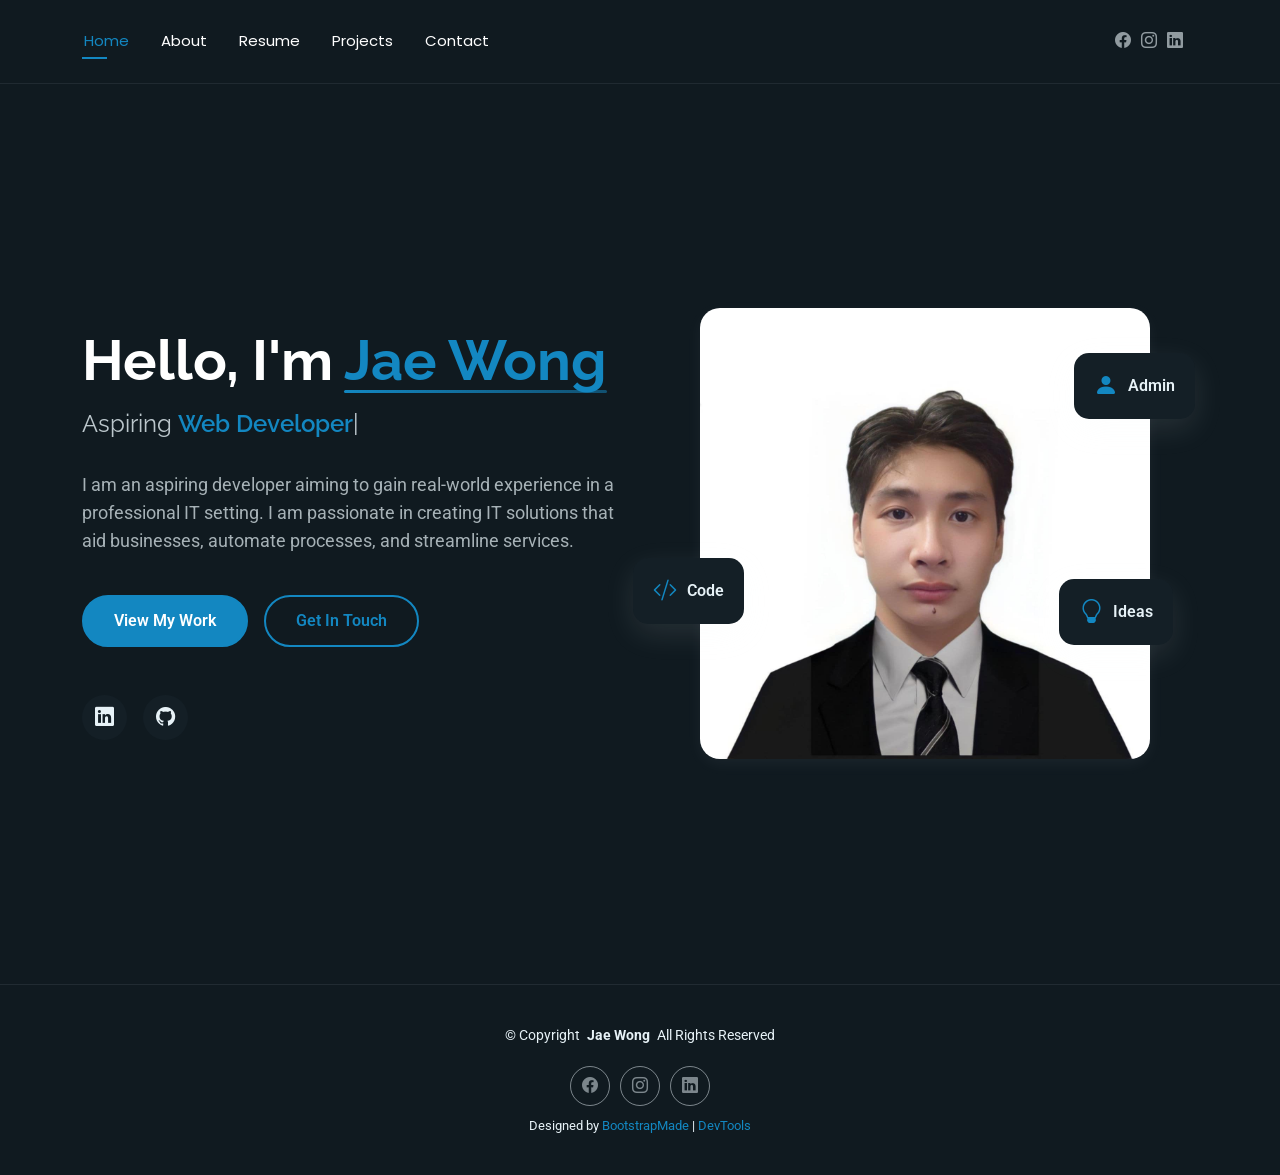
==== index.html @ bf954a61 "Add files via upload" ====
<!DOCTYPE html>
<html lang="en">

<head>
  <meta charset="utf-8">
  <meta content="width=device-width, initial-scale=1.0" name="viewport">
  <title>Personal Portfolio</title>
  <meta name="description" content="">
  <meta name="keywords" content="">

  <!-- Favicons -->
  <link href="assets/img/favicon.png" rel="icon">
  <link href="assets/img/apple-touch-icon.png" rel="apple-touch-icon">

  <!-- Fonts -->
  <link href="https://fonts.googleapis.com" rel="preconnect">
  <link href="https://fonts.gstatic.com" rel="preconnect" crossorigin>
  <link href="https://fonts.googleapis.com/css2?family=Roboto:ital,wght@0,100;0,300;0,400;0,500;0,700;0,900;1,100;1,300;1,400;1,500;1,700;1,900&family=Poppins:ital,wght@0,100;0,200;0,300;0,400;0,500;0,600;0,700;0,800;0,900;1,100;1,200;1,300;1,400;1,500;1,600;1,700;1,800;1,900&family=Raleway:ital,wght@0,100;0,200;0,300;0,400;0,500;0,600;0,700;0,800;0,900;1,100;1,200;1,300;1,400;1,500;1,600;1,700;1,800;1,900&display=swap" rel="stylesheet">

  <!-- Vendor CSS Files -->
  <link href="assets/vendor/bootstrap/css/bootstrap.min.css" rel="stylesheet">
  <link href="assets/vendor/bootstrap-icons/bootstrap-icons.css" rel="stylesheet">
  <link href="assets/vendor/aos/aos.css" rel="stylesheet">
  <link href="assets/vendor/swiper/swiper-bundle.min.css" rel="stylesheet">
  <link href="assets/vendor/glightbox/css/glightbox.min.css" rel="stylesheet">

  <!-- Main CSS File -->
  <link href="assets/css/main.css" rel="stylesheet">

  <!-- =======================================================
  * Template Name: FolioOne
  * Template URL: https://bootstrapmade.com/folioone-bootstrap-portfolio-website-template/
  * Updated: Aug 23 2025 with Bootstrap v5.3.7
  * Author: BootstrapMade.com
  * License: https://bootstrapmade.com/license/
  ======================================================== -->
</head>

<body class="index-page">

  <header id="header" class="header d-flex align-items-center light-background sticky-top">
    <div class="container position-relative d-flex align-items-center justify-content-between">

      <!-- <a href="index.html" class="logo d-flex align-items-center me-auto me-xl-0">
      <img src="assets/img/logo.webp" alt="">
      <h1 class="sitename">FolioOne</h1> 
    </a> -->

      <nav id="navmenu" class="navmenu">
        <ul>
          <li><a href="index.html" class="active">Home</a></li>
          <li><a href="about.html">About</a></li>
          <li><a href="resume.html">Resume</a></li>
          <!-- <li><a href="services.html">Services</a></li> -->
          <li><a href="projects.html">Projects</a></li>
          <li><a href="contact.html">Contact</a></li>
        </ul>
        <i class="mobile-nav-toggle d-xl-none bi bi-list"></i>
      </nav>

      <div class="header-social-links">
        <a href="https://www.facebook.com/jaebenhur.wong" class="facebook" target="_blank"><i class="bi bi-facebook"></i></a>
        <a href="https://www.instagram.com/jbnhrwng/" class="instagram" target="_blank"><i class="bi bi-instagram"></i></a>
        <a href="https://www.linkedin.com/in/wong-jae/" class="linkedin" target="_blank"><i class="bi bi-linkedin"></i></a>
      </div>

    </div>
  </header>

  <main class="main">

    <!-- Hero Section -->
    <section id="hero" class="hero section">

      <div class="container" data-aos="fade-up" data-aos-delay="100">

        <div class="row gy-4 align-items-center">
          <div class="col-lg-6 order-2 order-lg-1">
            <div class="hero-content">
              <h1 data-aos="fade-up" data-aos-delay="200">Hello, I'm <span class="highlight">Jae Wong</span></h1>
              <h2 data-aos="fade-up" data-aos-delay="300">Aspiring <span class="typed" data-typed-items="Web Developer, Database Administrator, Software Developer"></span></h2>
              <p data-aos="fade-up" data-aos-delay="400">I am an aspiring developer aiming to gain real-world experience in a professional IT setting. I am passionate in creating IT solutions that aid businesses, automate processes, and streamline services.</p>
              <div class="hero-actions" data-aos="fade-up" data-aos-delay="500">
                <a href="projects.html" class="btn btn-primary">View My Work</a>
                <a href="contact.html" class="btn btn-outline">Get In Touch</a>
              </div>
              <div class="social-links" data-aos="fade-up" data-aos-delay="600">
                <a href="https://www.linkedin.com/in/wong-jae/" target="_blank"><i class="bi bi-linkedin"></i></a>
                <a href="https://github.com/JWong09" target="_blank"><i class="bi bi-github"></i></a>
              </div>
            </div>
          </div>
          <div class="col-lg-6 order-1 order-lg-2">
            <div class="hero-image" data-aos="zoom-in" data-aos-delay="300">
              <div class="image-wrapper">
                <img src="assets/img/profile/FormalPicture.jpg" alt="Sarah Mitchell" class="img-fluid">
                <div class="floating-elements">
                  <div class="floating-card design" data-aos="fade-left" data-aos-delay="700">
                    <i class="bi bi-person-fill"></i>
                    <span>Admin</span>
                  </div>
                  <div class="floating-card code" data-aos="fade-right" data-aos-delay="800">
                    <i class="bi bi-code-slash"></i>
                    <span>Code</span>
                  </div>
                  <div class="floating-card creativity" data-aos="fade-up" data-aos-delay="900">
                    <i class="bi bi-lightbulb"></i>
                    <span>Ideas</span>
                  </div>
                </div>
              </div>
            </div>
          </div>
        </div>

      </div>

    </section><!-- /Hero Section -->

  </main>

  <footer id="footer" class="footer">

    <div class="container">
      <div class="copyright text-center ">
        <p>© <span>Copyright</span> <strong class="px-1 sitename">Jae Wong</strong> <span>All Rights Reserved<br></span></p>
      </div>
      <div class="social-links d-flex justify-content-center">
        <a href="https://www.facebook.com/jaebenhur.wong" target="_blank"><i class="bi bi-facebook"></i></a>
        <a href="https://www.instagram.com/jbnhrwng/" target="_blank"><i class="bi bi-instagram"></i></a>
        <a href="https://www.linkedin.com/in/wong-jae/" target="_blank"><i class="bi bi-linkedin"></i></a>
      </div>
      <div class="credits">
        <!-- All the links in the footer should remain intact. -->
        <!-- You can delete the links only if you've purchased the pro version. -->
        <!-- Licensing information: https://bootstrapmade.com/license/ -->
        <!-- Purchase the pro version with working PHP/AJAX contact form: [buy-url] -->
        Designed by <a href="https://bootstrapmade.com/">BootstrapMade</a> | <a href="https://bootstrapmade.com/tools/">DevTools</a>
      </div>
    </div>

  </footer>

  <!-- Scroll Top -->
  <a href="#" id="scroll-top" class="scroll-top d-flex align-items-center justify-content-center"><i class="bi bi-arrow-up-short"></i></a>

  <!-- Preloader -->
  <div id="preloader"></div>

  <!-- Vendor JS Files -->
  <script src="assets/vendor/bootstrap/js/bootstrap.bundle.min.js"></script>
  <script src="assets/vendor/php-email-form/validate.js"></script>
  <script src="assets/vendor/aos/aos.js"></script>
  <script src="assets/vendor/typed.js/typed.umd.js"></script>
  <script src="assets/vendor/waypoints/noframework.waypoints.js"></script>
  <script src="assets/vendor/purecounter/purecounter_vanilla.js"></script>
  <script src="assets/vendor/swiper/swiper-bundle.min.js"></script>
  <script src="assets/vendor/imagesloaded/imagesloaded.pkgd.min.js"></script>
  <script src="assets/vendor/isotope-layout/isotope.pkgd.min.js"></script>
  <script src="assets/vendor/glightbox/js/glightbox.min.js"></script>

  <!-- Main JS File -->
  <script src="assets/js/main.js"></script>

</body>

</html>
---- assets/css/main.css ----
/**
* Template Name: FolioOne
* Template URL: https://bootstrapmade.com/folioone-bootstrap-portfolio-website-template/
* Updated: Aug 23 2025 with Bootstrap v5.3.7
* Author: BootstrapMade.com
* License: https://bootstrapmade.com/license/
*/

/*--------------------------------------------------------------
# Font & Color Variables
# Help: https://bootstrapmade.com/color-system/
--------------------------------------------------------------*/
/* Fonts */
:root {
  --default-font: "Roboto",  system-ui, -apple-system, "Segoe UI", Roboto, "Helvetica Neue", Arial, "Noto Sans", "Liberation Sans", sans-serif, "Apple Color Emoji", "Segoe UI Emoji", "Segoe UI Symbol", "Noto Color Emoji";
  --heading-font: "Raleway",  sans-serif;
  --nav-font: "Poppins",  sans-serif;
}

/* Global Colors - The following color variables are used throughout the website. Updating them here will change the color scheme of the entire website */
:root { 
  --background-color: #101a20; /* Background color for the entire website, including individual sections */
  --default-color: #e7f2f7; /* Default color used for the majority of the text content across the entire website */
  --heading-color: #ffffff; /* Color for headings, subheadings and title throughout the website */
  --accent-color: #1387c1; /* Accent color that represents your brand on the website. It's used for buttons, links, and other elements that need to stand out */
  --surface-color: #141f26; /* The surface color is used as a background of boxed elements within sections, such as cards, icon boxes, or other elements that require a visual separation from the global background. */
  --contrast-color: #ffffff; /* Contrast color for text, ensuring readability against backgrounds of accent, heading, or default colors. */
}

/* Nav Menu Colors - The following color variables are used specifically for the navigation menu. They are separate from the global colors to allow for more customization options */
:root {
  --nav-color: #ffffff;  /* The default color of the main navmenu links */
  --nav-hover-color: #1387c1; /* Applied to main navmenu links when they are hovered over or active */
  --nav-mobile-background-color: #213642; /* Used as the background color for mobile navigation menu */
  --nav-dropdown-background-color: #051117; /* Used as the background color for dropdown items that appear when hovering over primary navigation items */
  --nav-dropdown-color: #e7f2f7; /* Used for navigation links of the dropdown items in the navigation menu. */
  --nav-dropdown-hover-color: #1387c1; /* Similar to --nav-hover-color, this color is applied to dropdown navigation links when they are hovered over. */
}

/* Color Presets - These classes override global colors when applied to any section or element, providing reuse of the sam color scheme. */

.light-background {
  --background-color: #142027;
  --surface-color: #325264;
}

.dark-background {
  --background-color: #0b1419;
  --default-color: #ffffff;
  --heading-color: #ffffff;
  --surface-color: #252525;
  --contrast-color: #ffffff;
}

/* Smooth scroll */
:root {
  scroll-behavior: smooth;
}

/*--------------------------------------------------------------
# General Styling & Shared Classes
--------------------------------------------------------------*/
body {
  color: var(--default-color);
  background-color: var(--background-color);
  font-family: var(--default-font);
}

a {
  color: var(--accent-color);
  text-decoration: none;
  transition: 0.3s;
}

a:hover {
  color: color-mix(in srgb, var(--accent-color), transparent 25%);
  text-decoration: none;
}

h1,
h2,
h3,
h4,
h5,
h6 {
  color: var(--heading-color);
  font-family: var(--heading-font);
}

/* PHP Email Form Messages
------------------------------*/
.php-email-form .error-message {
  display: none;
  background: #df1529;
  color: #ffffff;
  text-align: left;
  padding: 15px;
  margin-bottom: 24px;
  font-weight: 600;
}

.php-email-form .sent-message {
  display: none;
  color: #ffffff;
  background: #059652;
  text-align: center;
  padding: 15px;
  margin-bottom: 24px;
  font-weight: 600;
}

.php-email-form .loading {
  display: none;
  background: var(--surface-color);
  text-align: center;
  padding: 15px;
  margin-bottom: 24px;
}

.php-email-form .loading:before {
  content: "";
  display: inline-block;
  border-radius: 50%;
  width: 24px;
  height: 24px;
  margin: 0 10px -6px 0;
  border: 3px solid var(--accent-color);
  border-top-color: var(--surface-color);
  animation: php-email-form-loading 1s linear infinite;
}

@keyframes php-email-form-loading {
  0% {
    transform: rotate(0deg);
  }

  100% {
    transform: rotate(360deg);
  }
}

/*--------------------------------------------------------------
# Global Header
--------------------------------------------------------------*/
.header {
  --background-color: rgba(255, 255, 255, 0);
  color: var(--default-color);
  background-color: var(--background-color);
  padding: 15px 0;
  transition: all 0.5s;
  z-index: 997;
  border-bottom: 1px solid color-mix(in srgb, var(--default-color), transparent 92%);
}

.header .logo {
  line-height: 1;
}

.header .logo img {
  max-height: 36px;
  margin-right: 8px;
}

.header .logo h1 {
  font-size: 32px;
  margin: 0;
  font-weight: 400;
  color: var(--heading-color);
}

.header .header-social-links {
  padding-right: 15px;
}

.header .header-social-links a {
  color: color-mix(in srgb, var(--default-color), transparent 40%);
  padding-left: 6px;
  display: inline-block;
  transition: 0.3s;
  font-size: 16px;
}

.header .header-social-links a:hover {
  color: var(--default-color);
}

.header .header-social-links a i {
  line-height: 0px;
}

@media (max-width: 1200px) {
  .header .logo {
    order: 1;
  }

  .header .header-social-links {
    order: 2;
  }

  .header .navmenu {
    order: 3;
  }
}

/* Global Header on Scroll
------------------------------*/
.scrolled .header {
  --background-color: rgba(16, 26, 32, 0.9);
}

/*--------------------------------------------------------------
# Navigation Menu
--------------------------------------------------------------*/
/* Desktop Navigation */
@media (min-width: 1200px) {
  .navmenu {
    padding: 0;
  }

  .navmenu ul {
    margin: 0;
    padding: 0;
    display: flex;
    list-style: none;
    align-items: center;
  }

  .navmenu li {
    position: relative;
  }

  .navmenu>ul>li {
    white-space: nowrap;
    padding: 15px 28px 15px 0;
  }

  .navmenu>ul>li:last-child {
    padding-right: 0;
  }

  .navmenu a,
  .navmenu a:focus {
    color: var(--nav-color);
    font-size: 15px;
    padding: 0 2px;
    font-family: var(--nav-font);
    font-weight: 400;
    display: flex;
    align-items: center;
    justify-content: space-between;
    white-space: nowrap;
    transition: 0.3s;
    position: relative;
  }

  .navmenu a i,
  .navmenu a:focus i {
    font-size: 12px;
    line-height: 0;
    margin-left: 5px;
    transition: 0.3s;
  }

  .navmenu>ul>li>a:before {
    content: "";
    position: absolute;
    height: 2px;
    bottom: -6px;
    left: 0;
    background-color: var(--nav-hover-color);
    visibility: hidden;
    width: 0px;
    transition: all 0.3s ease-in-out 0s;
  }

  .navmenu a:hover:before,
  .navmenu li:hover>a:before,
  .navmenu .active:before {
    visibility: visible;
    width: 25px;
  }

  .navmenu li:hover>a,
  .navmenu .active,
  .navmenu .active:focus {
    color: var(--nav-hover-color);
  }

  .navmenu .dropdown ul {
    margin: 0;
    padding: 10px 0;
    background: var(--nav-dropdown-background-color);
    display: block;
    position: absolute;
    visibility: hidden;
    left: -5px;
    top: 130%;
    opacity: 0;
    transition: 0.3s;
    border-radius: 4px;
    z-index: 99;
    box-shadow: 0px 0px 30px rgba(0, 0, 0, 0.1);
  }

  .navmenu .dropdown ul li {
    min-width: 200px;
  }

  .navmenu .dropdown ul a {
    padding: 10px 20px;
    font-size: 15px;
    text-transform: none;
    color: var(--nav-dropdown-color);
  }

  .navmenu .dropdown ul a i {
    font-size: 12px;
  }

  .navmenu .dropdown ul a:hover,
  .navmenu .dropdown ul .active:hover,
  .navmenu .dropdown ul li:hover>a {
    color: var(--nav-dropdown-hover-color);
  }

  .navmenu .dropdown:hover>ul {
    opacity: 1;
    top: 100%;
    visibility: visible;
  }

  .navmenu .dropdown .dropdown ul {
    top: 0;
    left: -90%;
    visibility: hidden;
  }

  .navmenu .dropdown .dropdown:hover>ul {
    opacity: 1;
    top: 0;
    left: -100%;
    visibility: visible;
  }
}

/* Mobile Navigation */
@media (max-width: 1199px) {
  .mobile-nav-toggle {
    color: var(--nav-color);
    font-size: 28px;
    line-height: 0;
    margin-right: 10px;
    cursor: pointer;
    transition: color 0.3s;
  }

  .navmenu {
    padding: 0;
    z-index: 9997;
  }

  .navmenu ul {
    display: none;
    list-style: none;
    position: absolute;
    inset: 60px 20px 20px 20px;
    padding: 10px 0;
    margin: 0;
    border-radius: 6px;
    background-color: var(--nav-mobile-background-color);
    border: 1px solid color-mix(in srgb, var(--default-color), transparent 90%);
    box-shadow: none;
    overflow-y: auto;
    transition: 0.3s;
    z-index: 9998;
  }

  .navmenu a,
  .navmenu a:focus {
    color: var(--nav-dropdown-color);
    padding: 10px 20px;
    font-family: var(--nav-font);
    font-size: 17px;
    font-weight: 500;
    display: flex;
    align-items: center;
    justify-content: space-between;
    white-space: nowrap;
    transition: 0.3s;
  }

  .navmenu a i,
  .navmenu a:focus i {
    font-size: 12px;
    line-height: 0;
    margin-left: 5px;
    width: 30px;
    height: 30px;
    display: flex;
    align-items: center;
    justify-content: center;
    border-radius: 50%;
    transition: 0.3s;
    background-color: color-mix(in srgb, var(--accent-color), transparent 90%);
  }

  .navmenu a i:hover,
  .navmenu a:focus i:hover {
    background-color: var(--accent-color);
    color: var(--contrast-color);
  }

  .navmenu a:hover,
  .navmenu .active,
  .navmenu .active:focus {
    color: var(--nav-dropdown-hover-color);
  }

  .navmenu .active i,
  .navmenu .active:focus i {
    background-color: var(--accent-color);
    color: var(--contrast-color);
    transform: rotate(180deg);
  }

  .navmenu .dropdown ul {
    position: static;
    display: none;
    z-index: 99;
    padding: 10px 0;
    margin: 10px 20px;
    background-color: var(--nav-dropdown-background-color);
    transition: all 0.5s ease-in-out;
  }

  .navmenu .dropdown ul ul {
    background-color: rgba(33, 37, 41, 0.1);
  }

  .navmenu .dropdown>.dropdown-active {
    display: block;
    background-color: rgba(33, 37, 41, 0.03);
  }

  .mobile-nav-active {
    overflow: hidden;
  }

  .mobile-nav-active .mobile-nav-toggle {
    color: #fff;
    position: absolute;
    font-size: 32px;
    top: 15px;
    right: 15px;
    margin-right: 0;
    z-index: 9999;
  }

  .mobile-nav-active .navmenu {
    position: fixed;
    overflow: hidden;
    inset: 0;
    background: rgba(33, 37, 41, 0.8);
    transition: 0.3s;
  }

  .mobile-nav-active .navmenu>ul {
    display: block;
  }
}

/*--------------------------------------------------------------
# Global Footer
--------------------------------------------------------------*/
.footer {
  color: var(--default-color);
  background-color: var(--background-color);
  font-size: 14px;
  padding: 40px 0;
  position: relative;
  border-top: 1px solid color-mix(in srgb, var(--default-color), transparent 92%);
}

.footer .copyright p {
  margin-bottom: 0;
}

.footer .social-links {
  margin-top: 20px;
}

.footer .social-links a {
  display: flex;
  align-items: center;
  justify-content: center;
  width: 40px;
  height: 40px;
  border-radius: 50%;
  border: 1px solid color-mix(in srgb, var(--default-color), transparent 50%);
  font-size: 16px;
  color: color-mix(in srgb, var(--default-color), transparent 50%);
  margin: 0 5px;
  transition: 0.3s;
}

.footer .social-links a:hover {
  color: var(--accent-color);
  border-color: var(--accent-color);
}

.footer .credits {
  margin-top: 10px;
  font-size: 13px;
  text-align: center;
}

/*--------------------------------------------------------------
# Preloader
--------------------------------------------------------------*/
#preloader {
  position: fixed;
  inset: 0;
  z-index: 9999;
  overflow: hidden;
  background-color: var(--background-color);
  transition: all 0.6s ease-out;
  width: 100%;
  height: 100vh;
}

#preloader:before,
#preloader:after {
  content: "";
  position: absolute;
  border: 4px solid var(--accent-color);
  border-radius: 50%;
  animation: animate-preloader 2s cubic-bezier(0, 0.2, 0.8, 1) infinite;
}

#preloader:after {
  animation-delay: -0.5s;
}

@keyframes animate-preloader {
  0% {
    width: 10px;
    height: 10px;
    top: calc(50% - 5px);
    left: calc(50% - 5px);
    opacity: 1;
  }

  100% {
    width: 72px;
    height: 72px;
    top: calc(50% - 36px);
    left: calc(50% - 36px);
    opacity: 0;
  }
}

/*--------------------------------------------------------------
# Scroll Top Button
--------------------------------------------------------------*/
.scroll-top {
  position: fixed;
  visibility: hidden;
  opacity: 0;
  right: 15px;
  bottom: -15px;
  z-index: 99999;
  background-color: var(--accent-color);
  width: 44px;
  height: 44px;
  border-radius: 50px;
  transition: all 0.4s;
}

.scroll-top i {
  font-size: 24px;
  color: var(--contrast-color);
  line-height: 0;
}

.scroll-top:hover {
  background-color: color-mix(in srgb, var(--accent-color), transparent 20%);
  color: var(--contrast-color);
}

.scroll-top.active {
  visibility: visible;
  opacity: 1;
  bottom: 15px;
}

/*--------------------------------------------------------------
# Disable aos animation delay on mobile devices
--------------------------------------------------------------*/
@media screen and (max-width: 768px) {
  [data-aos-delay] {
    transition-delay: 0 !important;
  }
}

/*--------------------------------------------------------------
# Global Page Titles & Breadcrumbs
--------------------------------------------------------------*/
.page-title {
  color: var(--default-color);
  background-color: var(--background-color);
  position: relative;
}

.page-title .heading {
  padding: 80px 0;
  border-top: 1px solid color-mix(in srgb, var(--default-color), transparent 90%);
}

.page-title .heading h1 {
  font-size: 38px;
  font-weight: 700;
}

.page-title nav {
  background-color: color-mix(in srgb, var(--default-color), transparent 96%);
  padding: 20px 0;
}

.page-title nav ol {
  display: flex;
  flex-wrap: wrap;
  list-style: none;
  padding: 0;
  margin: 0;
  font-size: 16px;
  font-weight: 400;
}

.page-title nav ol li+li {
  padding-left: 10px;
}

.page-title nav ol li+li::before {
  content: "/";
  display: inline-block;
  padding-right: 10px;
  color: color-mix(in srgb, var(--default-color), transparent 70%);
}

/*--------------------------------------------------------------
# Global Sections
--------------------------------------------------------------*/
section,
.section {
  color: var(--default-color);
  background-color: var(--background-color);
  padding: 60px 0;
  scroll-margin-top: 100px;
  overflow: clip;
}

@media (max-width: 1199px) {

  section,
  .section {
    scroll-margin-top: 66px;
  }
}

/*--------------------------------------------------------------
# Global Section Titles
--------------------------------------------------------------*/
.section-title {
  text-align: center;
  padding-bottom: 60px;
  position: relative;
}

.section-title h2 {
  font-size: 3.5rem;
  font-weight: 400;
  line-height: 1.2;
  color: var(--heading-color);
  margin-bottom: 1.5rem;
  letter-spacing: -1px;
}

@media (max-width: 768px) {
  .section-title h2 {
    font-size: 2.5rem;
  }
}

.section-title p {
  font-size: 1.125rem;
  line-height: 1.8;
  color: color-mix(in srgb, var(--default-color), transparent 25%);
  max-width: 900px;
  margin: 0 auto;
  text-wrap: balance;
}

/*--------------------------------------------------------------
# Hero Section
--------------------------------------------------------------*/
.hero {
  padding: 80px 0;
  min-height: 100vh;
  display: flex;
  align-items: center;
}

.hero .hero-content h1 {
  font-size: 3.5rem;
  font-weight: 700;
  margin-bottom: 1rem;
  line-height: 1.2;
}

.hero .hero-content h1 .highlight {
  color: var(--accent-color);
  position: relative;
}

.hero .hero-content h1 .highlight::after {
  content: "";
  position: absolute;
  bottom: 0;
  left: 0;
  width: 100%;
  height: 3px;
  background: linear-gradient(90deg, var(--accent-color), color-mix(in srgb, var(--accent-color), transparent 50%));
  border-radius: 2px;
}

@media (max-width: 768px) {
  .hero .hero-content h1 {
    font-size: 2.5rem;
  }
}

.hero .hero-content h2 {
  font-size: 1.5rem;
  font-weight: 400;
  margin-bottom: 2rem;
  color: color-mix(in srgb, var(--default-color), transparent 20%);
}

.hero .hero-content h2 .typed {
  color: var(--accent-color);
  font-weight: 600;
}

@media (max-width: 768px) {
  .hero .hero-content h2 {
    font-size: 1.25rem;
  }
}

.hero .hero-content p {
  font-size: 1.1rem;
  line-height: 1.6;
  margin-bottom: 2.5rem;
  color: color-mix(in srgb, var(--default-color), transparent 30%);
}

.hero .hero-actions {
  display: flex;
  gap: 1rem;
  margin-bottom: 3rem;
}

.hero .hero-actions .btn {
  padding: 12px 30px;
  border-radius: 50px;
  font-weight: 600;
  text-decoration: none;
  transition: all 0.3s ease;
  border: 2px solid;
}

.hero .hero-actions .btn.btn-primary {
  background: var(--accent-color);
  color: var(--contrast-color);
  border-color: var(--accent-color);
}

.hero .hero-actions .btn.btn-primary:hover {
  background: color-mix(in srgb, var(--accent-color), black 15%);
  border-color: color-mix(in srgb, var(--accent-color), black 15%);
  transform: translateY(-2px);
}

.hero .hero-actions .btn.btn-outline {
  background: transparent;
  color: var(--accent-color);
  border-color: var(--accent-color);
}

.hero .hero-actions .btn.btn-outline:hover {
  transform: translateY(-2px);
}

@media (max-width: 576px) {
  .hero .hero-actions {
    flex-direction: column;
  }

  .hero .hero-actions .btn {
    text-align: center;
  }
}

.hero .social-links {
  display: flex;
  gap: 1rem;
}

.hero .social-links a {
  width: 45px;
  height: 45px;
  background: var(--surface-color);
  border-radius: 50%;
  display: flex;
  align-items: center;
  justify-content: center;
  color: var(--default-color);
  font-size: 1.2rem;
  transition: all 0.3s ease;
}

.hero .social-links a:hover {
  background: var(--accent-color);
  color: var(--contrast-color);
  transform: translateY(-3px);
  box-shadow: 0 8px 25px color-mix(in srgb, var(--accent-color), transparent 70%);
}

.hero .hero-image {
  position: relative;
}

.hero .hero-image .image-wrapper {
  position: relative;
  max-width: 450px;
  margin: 0 auto;
}

.hero .hero-image .image-wrapper img {
  border-radius: 20px;
  box-shadow: 0 5px 15px color-mix(in srgb, var(--default-color), transparent 95%);
  transition: transform 0.3s ease;
}

.hero .hero-image .image-wrapper img:hover {
  transform: scale(1.02);
}

.hero .hero-image .floating-elements {
  position: absolute;
  top: 0;
  left: 0;
  right: 0;
  bottom: 0;
  pointer-events: none;
}

.hero .hero-image .floating-elements .floating-card {
  position: absolute;
  background: var(--surface-color);
  padding: 15px 20px;
  border-radius: 15px;
  box-shadow: 0 10px 30px color-mix(in srgb, var(--default-color), transparent 90%);
  display: flex;
  align-items: center;
  gap: 10px;
  font-weight: 600;
  animation: float 3s ease-in-out infinite;
}

.hero .hero-image .floating-elements .floating-card i {
  font-size: 1.5rem;
  color: var(--accent-color);
}

.hero .hero-image .floating-elements .floating-card.design {
  top: 10%;
  right: -10%;
  animation-delay: 0s;
}

.hero .hero-image .floating-elements .floating-card.code {
  bottom: 30%;
  left: -15%;
  animation-delay: 1s;
}

.hero .hero-image .floating-elements .floating-card.creativity {
  top: 60%;
  right: -5%;
  animation-delay: 2s;
}

@media (max-width: 992px) {
  .hero .hero-image .floating-elements .floating-card {
    display: none;
  }
}

@keyframes float {

  0%,
  100% {
    transform: translateY(0px);
  }

  50% {
    transform: translateY(-10px);
  }
}

@media (max-width: 992px) {
  .hero .hero-content {
    text-align: center;
    margin-bottom: 3rem;
  }
}

/*--------------------------------------------------------------
# About Section
--------------------------------------------------------------*/
.about .intro-content .eyebrow {
  display: inline-block;
  letter-spacing: 0.12em;
  text-transform: uppercase;
  font-size: 12px;
  color: color-mix(in srgb, var(--default-color), transparent 40%);
  margin-bottom: 16px;
}

.about .intro-content .headline {
  font-family: var(--heading-font);
  font-weight: 300;
  line-height: 1.2;
  font-size: clamp(28px, 4vw, 44px);
  margin: 0 0 24px 0;
}

.about .intro-content .lead {
  font-size: 18px;
  line-height: 1.8;
  color: color-mix(in srgb, var(--default-color), transparent 10%);
  margin-bottom: 24px;
}

.about .intro-content p {
  line-height: 1.8;
  margin-bottom: 24px;
  color: color-mix(in srgb, var(--default-color), transparent 5%);
}

.about .intro-content .cta-group {
  display: flex;
  gap: 24px;
  align-items: center;
  margin-top: 24px;
}

.about .intro-content .cta-group .btn-ghost {
  display: inline-flex;
  align-items: center;
  gap: 8px;
  padding: 12px 18px;
  border-radius: 6px;
  color: var(--accent-color);
  background: color-mix(in srgb, var(--accent-color), transparent 92%);
  border: 1px solid color-mix(in srgb, var(--accent-color), transparent 70%);
  transition: 0.3s ease-in-out;
}

.about .intro-content .cta-group .btn-ghost:hover,
.about .intro-content .cta-group .btn-ghost:focus {
  color: var(--contrast-color);
  background: var(--accent-color);
  border-color: var(--accent-color);
  outline: none;
  box-shadow: 0 0 0 3px color-mix(in srgb, var(--accent-color), transparent 70%);
}

.about .intro-content .cta-group .link-underline {
  display: inline-flex;
  align-items: center;
  gap: 8px;
  position: relative;
  color: var(--accent-color);
  padding-bottom: 4px;
  transition: 0.3s ease-in-out;
}

.about .intro-content .cta-group .link-underline::after {
  content: "";
  position: absolute;
  left: 0;
  right: 0;
  bottom: 0;
  height: 1px;
  background: color-mix(in srgb, var(--accent-color), transparent 40%);
  transform: scaleX(0.4);
  transform-origin: left;
  transition: 0.3s ease-in-out;
}

.about .intro-content .cta-group .link-underline:hover,
.about .intro-content .cta-group .link-underline:focus {
  color: color-mix(in srgb, var(--accent-color), transparent 10%);
  outline: none;
}

.about .intro-content .cta-group .link-underline:hover::after,
.about .intro-content .cta-group .link-underline:focus::after {
  transform: scaleX(1);
}

.about .profile-figure {
  margin: 0;
}

.about .profile-figure .profile-photo {
  width: 88%;
  max-width: 440px;
  border-radius: 18px;
  box-shadow: 0 10px 30px color-mix(in srgb, var(--default-color), transparent 92%);
  transform: translateY(0);
  transition: transform 0.3s ease-in-out;
}

.about .profile-figure .profile-caption {
  margin-top: 24px;
  display: flex;
  align-items: center;
  justify-content: center;
}

.about .profile-figure .profile-caption .meta {
  font-size: 14px;
  color: color-mix(in srgb, var(--default-color), transparent 20%);
}

.about .profile-figure .profile-caption .meta .funfact {
  font-size: 13px;
  margin-top: 4px;
  color: color-mix(in srgb, var(--default-color), transparent 35%);
}

.about .profile-figure:hover .profile-photo {
  transform: translateY(-4px);
}

.about .skill-item {
  padding: 24px;
  border-radius: 6px;
  transition: 0.3s ease-in-out;
  background: color-mix(in srgb, var(--surface-color), var(--accent-color) 2%);
  border: 1px solid color-mix(in srgb, var(--default-color), transparent 88%);
  height: 100%;
}

.about .skill-item i {
  font-size: 24px;
  color: var(--accent-color);
  margin-bottom: 16px;
  display: inline-block;
}

.about .skill-item h3 {
  font-size: 16px;
  margin-bottom: 6px;
  font-weight: 500;
}

.about .skill-item p {
  margin: 0;
  font-size: 14px;
  color: color-mix(in srgb, var(--default-color), transparent 25%);
}

.about .skill-item:hover {
  transform: translateY(-3px);
  border-color: color-mix(in srgb, var(--accent-color), transparent 60%);
  box-shadow: 0 10px 30px color-mix(in srgb, var(--default-color), transparent 92%);
}

.about .timeline-item {
  position: relative;
  padding-left: 26px;
}

.about .timeline-item time {
  display: inline-block;
  font-size: 12px;
  letter-spacing: 0.08em;
  text-transform: uppercase;
  color: color-mix(in srgb, var(--default-color), transparent 45%);
  margin-bottom: 6px;
}

.about .timeline-item h4 {
  font-size: 18px;
  font-weight: 400;
  margin: 0 0 6px;
}

.about .timeline-item p {
  font-size: 14px;
  color: color-mix(in srgb, var(--default-color), transparent 25%);
  margin: 0;
}

.about .timeline-item .dot {
  position: absolute;
  left: 0;
  top: 4px;
  width: 10px;
  height: 10px;
  border-radius: 50%;
  background: var(--accent-color);
  box-shadow: 0 0 0 6px color-mix(in srgb, var(--accent-color), transparent 80%);
}

.about .personal-quote {
  padding: 24px 0;
}

.about .personal-quote p {
  font-family: var(--heading-font);
  font-weight: 300;
  font-size: clamp(20px, 3vw, 28px);
  line-height: 1.5;
  color: color-mix(in srgb, var(--default-color), transparent 5%);
  margin: 0 auto;
  max-width: 800px;
}

.about .fact-pill {
  display: flex;
  align-items: center;
  justify-content: center;
  gap: 10px;
  padding: 10px 14px;
  border-radius: 999px;
  border: 1px solid color-mix(in srgb, var(--default-color), transparent 85%);
  background: var(--surface-color);
  color: color-mix(in srgb, var(--default-color), transparent 10%);
  transition: 0.3s ease-in-out;
}

.about .fact-pill i {
  color: var(--accent-color);
}

.about .fact-pill span {
  font-size: 14px;
}

.about .fact-pill:hover {
  transform: translateY(-2px);
  border-color: color-mix(in srgb, var(--accent-color), transparent 60%);
  box-shadow: 0 10px 30px color-mix(in srgb, var(--default-color), transparent 92%);
}

.about .fact-pill:focus-within {
  box-shadow: 0 0 0 3px color-mix(in srgb, var(--accent-color), transparent 70%);
}

@media (max-width: 992px) {
  .about .profile-figure {
    text-align: center !important;
  }

  .about .profile-figure .profile-photo {
    width: 72%;
  }

  .about .intro-content .cta-group {
    flex-wrap: wrap;
  }
}

@media (max-width: 576px) {
  .about .profile-figure .profile-photo {
    width: 100%;
  }
}

/*--------------------------------------------------------------
# Skills Section
--------------------------------------------------------------*/
.skills .skill-box {
  background-color: var(--surface-color);
  padding: 2rem;
  border-radius: 8px;
  box-shadow: 0 0 20px rgba(0, 0, 0, 0.05);
}

.skills .skill-box h3 {
  font-size: 1.2rem;
  margin-bottom: 1rem;
  font-weight: 600;
}

.skills .skill-box p {
  font-size: 0.9rem;
  margin-bottom: 0.8rem;
  opacity: 0.6;
}

.skills .skill-box .progress {
  background-color: color-mix(in srgb, var(--accent-color), transparent 85%);
  border-radius: 50px;
  height: 8px;
  margin-top: 5px;
  overflow: hidden;
}

.skills .skill-box .progress .progress-bar {
  background-color: var(--accent-color);
  height: 100%;
  position: relative;
  border-radius: 50px;
  transition: 0.9s;
  width: 1px;
}

/*--------------------------------------------------------------
# Stats Section
--------------------------------------------------------------*/
.stats .avatars {
  position: relative;
}

.stats .avatars img {
  width: 60px;
  height: 60px;
  border: 3px solid var(--accent-color);
  margin-right: -15px;
  transition: transform 0.3s ease;
}

.stats .avatars img:hover {
  transform: translateY(-5px);
  z-index: 2;
}

.stats .counters h2 {
  color: var(--heading-color);
  font-size: 48px;
  font-weight: 700;
  margin-bottom: 10px;
}

.stats .counters h2 span {
  display: inline-block;
}

.stats .counters p {
  color: var(--default-color);
  font-size: 18px;
  margin: 0;
  opacity: 0.9;
}

@media (max-width: 991px) {
  .stats .row {
    text-align: center;
  }

  .stats .avatars {
    justify-content: center;
    margin-bottom: 40px;
  }

  .stats .counters h2 {
    font-size: 36px;
  }

  .stats .counters p {
    font-size: 16px;
  }

  .stats .counters .col-md-4 {
    margin-bottom: 30px;
  }

  .stats .counters .col-md-4:last-child {
    margin-bottom: 0;
  }
}

@media (max-width: 576px) {
  .stats {
    padding: 60px 0;
  }

  .stats .avatars {
    flex-wrap: wrap;
    justify-content: center;
  }

  .stats .avatars img {
    margin: 0 -8px;
  }
}

/*--------------------------------------------------------------
# Testimonials Section
--------------------------------------------------------------*/
.testimonials .testimonials-carousel,
.testimonials .testimonials-slider {
  overflow: hidden;
}

.testimonials .testimonial-item .testimonial-content {
  border-left: 3px solid var(--accent-color);
  padding-left: 30px;
}

.testimonials .testimonial-item .testimonial-img {
  border-radius: 50%;
  border: 4px solid var(--background-color);
  margin: 0 auto;
}

.testimonials .testimonial-item h3 {
  font-size: 20px;
  font-weight: bold;
  margin: 10px 0 5px 0;
}

.testimonials .testimonial-item h4 {
  font-size: 14px;
  color: color-mix(in srgb, var(--default-color), transparent 40%);
  margin: 0 0 10px 0;
}

.testimonials .testimonial-item .stars i {
  color: #ffc107;
  margin: 0 1px;
}

.testimonials .testimonial-item .quote-icon-left,
.testimonials .testimonial-item .quote-icon-right {
  color: color-mix(in srgb, var(--accent-color), transparent 50%);
  font-size: 26px;
  line-height: 0;
}

.testimonials .testimonial-item .quote-icon-left {
  display: inline-block;
  left: -5px;
  position: relative;
}

.testimonials .testimonial-item .quote-icon-right {
  display: inline-block;
  right: -5px;
  position: relative;
  top: 10px;
  transform: scale(-1, -1);
}

.testimonials .testimonial-item p {
  font-style: italic;
}

.testimonials .swiper-wrapper {
  height: auto;
}

.testimonials .swiper-pagination {
  margin-top: 30px;
  position: relative;
}

.testimonials .swiper-pagination .swiper-pagination-bullet {
  width: 12px;
  height: 12px;
  background-color: color-mix(in srgb, var(--default-color), transparent 85%);
  opacity: 1;
}

.testimonials .swiper-pagination .swiper-pagination-bullet-active {
  background-color: var(--accent-color);
}

/*--------------------------------------------------------------
# Resume Section
--------------------------------------------------------------*/

.container{
  margin-left:auto;
}

.resume .resume-item {
  margin-bottom: 3rem;
}

.resume .resume-item .resume-title {
  font-size: 1.75rem;
  font-weight: 700;
  margin-bottom: 1.5rem;
  padding-bottom: 1.5rem;
  position: relative;
  color: var(--heading-color);
}

.resume .resume-item .resume-title::after {
  content: "";
  position: absolute;
  display: block;
  width: 50px;
  height: 3px;
  background: var(--accent-color);
  bottom: 0;
  left: 0;
}

.resume .resume-item .resume-content {
  padding-left: 1.25rem;
  border-left: 2px solid color-mix(in srgb, var(--accent-color), transparent 85%);
}

.resume .resume-item article {
  position: relative;
  margin-bottom: 2.5rem;
}

.resume .resume-item article::before {
  content: "";
  position: absolute;
  width: 16px;
  height: 16px;
  border-radius: 50%;
  left: -1.8rem;
  top: 0.25rem;
  background: var(--background-color);
  border: 2px solid var(--accent-color);
}

.resume .resume-item article h4 {
  font-size: 1.25rem;
  font-weight: 600;
  margin-bottom: 0.5rem;
  color: var(--heading-color);
}

.resume .resume-item article h5 {
  font-size: 1rem;
  background: color-mix(in srgb, var(--accent-color), transparent 92%);
  padding: 0.375rem 0.75rem;
  display: inline-block;
  font-weight: 600;
  margin: 0.5rem 0;
  color: var(--accent-color);
  border-radius: 4px;
}

.resume .resume-item article .institution,
.resume .resume-item article .company {
  font-size: 1rem;
  margin-bottom: 1rem;
  color: color-mix(in srgb, var(--default-color), transparent 25%);
}

.resume .resume-item article p {
  margin-bottom: 1rem;
}

.resume .resume-item article ul {
  padding-left: 1.25rem;
  margin-bottom: 0;
}

.resume .resume-item article ul li {
  padding-bottom: 0.75rem;
  position: relative;
}

.resume .resume-item article ul li:last-child {
  padding-bottom: 0;
}

.resume .skill-item {
  margin-bottom: 2rem;
}

.resume .skill-item h4 {
  font-size: 1rem;
  font-weight: 600;
  margin-bottom: 0.75rem;
  color: var(--heading-color);
}

.resume .skill-item .progress {
  height: 0.75rem;
  background-color: color-mix(in srgb, var(--accent-color), transparent 92%);
  border-radius: 1rem;
  overflow: visible;
}

.resume .skill-item .progress .progress-bar {
  background-color: var(--accent-color);
  position: relative;
  border-radius: 1rem;
  width: 0;
  transition: width 1s ease;
}

.resume .skill-item .progress .progress-bar::after {
  content: attr(aria-valuenow) "%";
  position: absolute;
  right: 0;
  top: -1.75rem;
  font-size: 0.875rem;
  font-weight: 600;
  color: var(--accent-color);
}

@media (max-width: 991.98px) {
  .resume .resume-item {
    margin-bottom: 2rem;
  }
}

@media (max-width: 767.98px) {
  .resume .resume-content {
    padding-left: 1rem !important;
  }

  .resume article::before {
    left: -2rem !important;
  }
}

/*--------------------------------------------------------------
# Services Section
--------------------------------------------------------------*/
.services .service-item {
  display: flex;
  background-color: var(--surface-color);
  border-radius: 12px;
  padding: 2rem;
  height: 100%;
  position: relative;
  overflow: hidden;
  box-shadow: 0 5px 20px rgba(0, 0, 0, 0.03);
  transition: all 0.4s ease;
}

.services .service-item::before {
  content: "";
  position: absolute;
  left: 0;
  top: 0;
  height: 100%;
  width: 4px;
  background-color: var(--accent-color);
  transform: scaleY(0);
  transform-origin: bottom;
  transition: transform 0.4s cubic-bezier(0.65, 0, 0.35, 1);
}

.services .service-item:hover {
  box-shadow: 0 10px 30px rgba(0, 0, 0, 0.08);
  transform: translateY(-5px);
}

.services .service-item:hover::before {
  transform: scaleY(1);
}

.services .service-item:hover .service-icon {
  background-color: var(--accent-color);
  color: var(--contrast-color);
  transform: rotateY(180deg);
}

.services .service-item:hover .service-icon i {
  transform: rotateY(180deg);
}

.services .service-item:hover .service-link i {
  transform: translateX(5px);
}

.services .service-icon {
  flex-shrink: 0;
  width: 70px;
  height: 70px;
  border-radius: 12px;
  background-color: color-mix(in srgb, var(--accent-color), transparent 90%);
  color: var(--accent-color);
  display: flex;
  align-items: center;
  justify-content: center;
  margin-right: 1.5rem;
  transition: all 0.5s ease;
}

.services .service-icon i {
  font-size: 2rem;
  transition: transform 0.5s ease;
}

.services .service-content {
  flex-grow: 1;
}

.services .service-content h3 {
  font-size: 1.4rem;
  margin-bottom: 1rem;
  font-weight: 700;
  color: var(--heading-color);
}

.services .service-content p {
  margin-bottom: 1.25rem;
  color: color-mix(in srgb, var(--default-color), transparent 20%);
}

.services .service-link {
  display: inline-flex;
  align-items: center;
  color: var(--accent-color);
  font-weight: 600;
  text-decoration: none;
  transition: color 0.3s ease;
}

.services .service-link span {
  margin-right: 0.5rem;
}

.services .service-link i {
  transition: transform 0.3s ease;
}

.services .service-link:hover {
  color: color-mix(in srgb, var(--accent-color), transparent 25%);
}

@media (max-width: 767.98px) {
  .services .service-item {
    padding: 1.5rem;
    margin-bottom: 1rem;
  }

  .services .service-icon {
    width: 60px;
    height: 60px;
    margin-right: 1rem;
  }

  .services .service-icon i {
    font-size: 1.5rem;
  }

  .services .service-content h3 {
    font-size: 1.2rem;
    margin-bottom: 0.75rem;
  }

  .services .service-content p {
    margin-bottom: 1rem;
    font-size: 0.95rem;
  }
}

@media (max-width: 575.98px) {
  .services .service-item {
    flex-direction: column;
    text-align: center;
  }

  .services .service-item::before {
    width: 100%;
    height: 4px;
    transform: scaleX(0);
    transform-origin: left;
  }

  .services .service-item:hover::before {
    transform: scaleX(1);
  }

  .services .service-icon {
    margin-right: 0;
    margin-bottom: 1.25rem;
  }

  .services .service-link {
    justify-content: center;
  }
}

/*--------------------------------------------------------------
# Service Details Section
--------------------------------------------------------------*/
.service-details .service-hero {
  margin-bottom: 4rem;
}

.service-details .service-hero .service-meta {
  display: flex;
  align-items: center;
  gap: 1rem;
  margin-bottom: 1.5rem;
}

.service-details .service-hero .service-meta .service-category {
  background: color-mix(in srgb, var(--accent-color), transparent 85%);
  color: var(--accent-color);
  padding: 0.5rem 1rem;
  border-radius: 20px;
  font-size: 0.85rem;
  font-weight: 500;
  letter-spacing: 0.5px;
}

.service-details .service-hero .service-meta .reading-time {
  color: color-mix(in srgb, var(--default-color), transparent 50%);
  font-size: 0.9rem;
  font-weight: 300;
}

.service-details .service-hero h1 {
  font-size: 3.5rem;
  font-weight: 300;
  line-height: 1.2;
  margin-bottom: 1.5rem;
  color: var(--heading-color);
  letter-spacing: -0.02em;
}

.service-details .service-hero .service-description {
  font-size: 1.25rem;
  line-height: 1.7;
  color: color-mix(in srgb, var(--default-color), transparent 25%);
  font-weight: 300;
  margin: 0;
}

.service-details .service-visual {
  margin-bottom: 4rem;
  overflow: hidden;
  border-radius: 4px;
}

.service-details .service-visual img {
  width: 100%;
  height: 400px;
  object-fit: cover;
  transition: transform 0.5s ease;
}

.service-details .service-visual img:hover {
  transform: scale(1.02);
}

.service-details .service-narrative {
  margin-bottom: 5rem;
}

.service-details .service-narrative h3 {
  font-size: 2rem;
  font-weight: 300;
  margin-bottom: 2rem;
  color: var(--heading-color);
  letter-spacing: -0.01em;
}

.service-details .service-narrative p {
  font-size: 1.1rem;
  line-height: 1.8;
  margin-bottom: 2rem;
  color: var(--default-color);
  font-weight: 300;
}

.service-details .benefits-grid {
  display: grid;
  grid-template-columns: repeat(auto-fit, minmax(280px, 1fr));
  gap: 2.5rem;
  margin-top: 3rem;
}

.service-details .benefits-grid .benefit-card {
  text-align: center;
  padding: 0;
}

.service-details .benefits-grid .benefit-card .benefit-icon {
  width: 60px;
  height: 60px;
  background: color-mix(in srgb, var(--accent-color), transparent 90%);
  border-radius: 50%;
  display: flex;
  align-items: center;
  justify-content: center;
  margin: 0 auto 1.5rem;
  transition: all 0.3s ease;
}

.service-details .benefits-grid .benefit-card .benefit-icon i {
  font-size: 1.5rem;
  color: var(--accent-color);
}

.service-details .benefits-grid .benefit-card:hover .benefit-icon {
  background: var(--accent-color);
  transform: translateY(-2px);
}

.service-details .benefits-grid .benefit-card:hover .benefit-icon i {
  color: var(--contrast-color);
}

.service-details .benefits-grid .benefit-card h4 {
  font-size: 1.2rem;
  font-weight: 400;
  margin-bottom: 1rem;
  color: var(--heading-color);
}

.service-details .benefits-grid .benefit-card p {
  font-size: 1rem;
  line-height: 1.6;
  color: color-mix(in srgb, var(--default-color), transparent 30%);
  margin: 0;
}

.service-details .timeline-section {
  margin-bottom: 4rem;
}

.service-details .timeline-section h3 {
  font-size: 2rem;
  font-weight: 300;
  margin-bottom: 3rem;
  color: var(--heading-color);
  letter-spacing: -0.01em;
}

.service-details .timeline-section .timeline {
  position: relative;
}

.service-details .timeline-section .timeline::before {
  content: "";
  position: absolute;
  left: 30px;
  top: 0;
  bottom: 0;
  width: 1px;
  background: color-mix(in srgb, var(--default-color), transparent 85%);
}

.service-details .timeline-section .timeline .timeline-item {
  position: relative;
  padding-left: 80px;
  margin-bottom: 3rem;
}

.service-details .timeline-section .timeline .timeline-item:last-child {
  margin-bottom: 0;
}

.service-details .timeline-section .timeline .timeline-item .timeline-marker {
  position: absolute;
  left: 0;
  top: 0;
  width: 60px;
  height: 60px;
  background: var(--surface-color);
  border: 2px solid color-mix(in srgb, var(--accent-color), transparent 70%);
  border-radius: 50%;
  display: flex;
  align-items: center;
  justify-content: center;
  z-index: 1;
}

.service-details .timeline-section .timeline .timeline-item .timeline-marker span {
  font-size: 1.2rem;
  font-weight: 500;
  color: var(--accent-color);
}

.service-details .timeline-section .timeline .timeline-item .timeline-content h4 {
  font-size: 1.3rem;
  font-weight: 400;
  margin-bottom: 0.75rem;
  color: var(--heading-color);
}

.service-details .timeline-section .timeline .timeline-item .timeline-content p {
  font-size: 1rem;
  line-height: 1.6;
  margin-bottom: 0.5rem;
  color: var(--default-color);
}

.service-details .timeline-section .timeline .timeline-item .timeline-content small {
  color: color-mix(in srgb, var(--default-color), transparent 40%);
  font-size: 0.9rem;
  font-weight: 500;
}

.service-details .service-sidebar {
  padding-left: 2rem;
}

@media (max-width: 992px) {
  .service-details .service-sidebar {
    padding-left: 0;
    margin-top: 4rem;
  }
}

.service-details .overview-card,
.service-details .success-story,
.service-details .consultation-form {
  background: var(--surface-color);
  border-radius: 8px;
  padding: 2.5rem;
  margin-bottom: 2.5rem;
  border: 1px solid color-mix(in srgb, var(--default-color), transparent 93%);
  transition: all 0.3s ease;
}

.service-details .overview-card:hover,
.service-details .success-story:hover,
.service-details .consultation-form:hover {
  border-color: color-mix(in srgb, var(--accent-color), transparent 80%);
}

.service-details .overview-card .overview-header h4 {
  font-size: 1.4rem;
  font-weight: 400;
  margin-bottom: 2rem;
  color: var(--heading-color);
}

.service-details .overview-card .overview-stats {
  display: grid;
  grid-template-columns: repeat(3, 1fr);
  gap: 1.5rem;
  margin-bottom: 2rem;
}

.service-details .overview-card .overview-stats .stat-item {
  text-align: center;
}

.service-details .overview-card .overview-stats .stat-item .stat-number {
  font-size: 2rem;
  font-weight: 300;
  color: var(--accent-color);
  line-height: 1;
  margin-bottom: 0.5rem;
}

.service-details .overview-card .overview-stats .stat-item .stat-label {
  font-size: 0.85rem;
  color: color-mix(in srgb, var(--default-color), transparent 40%);
  font-weight: 500;
  text-transform: uppercase;
  letter-spacing: 0.5px;
}

.service-details .overview-card .overview-details {
  border-top: 1px solid color-mix(in srgb, var(--default-color), transparent 90%);
  padding-top: 1.5rem;
}

.service-details .overview-card .overview-details .detail-row {
  display: flex;
  justify-content: space-between;
  align-items: center;
  margin-bottom: 1rem;
}

.service-details .overview-card .overview-details .detail-row:last-child {
  margin-bottom: 0;
}

.service-details .overview-card .overview-details .detail-row .detail-label {
  font-size: 0.95rem;
  color: color-mix(in srgb, var(--default-color), transparent 30%);
  font-weight: 400;
}

.service-details .overview-card .overview-details .detail-row .detail-value {
  font-size: 0.95rem;
  color: var(--heading-color);
  font-weight: 500;
}

.service-details .success-story .story-quote p {
  font-size: 1.1rem;
  line-height: 1.7;
  color: color-mix(in srgb, var(--default-color), transparent 20%);
  font-style: italic;
  margin-bottom: 2rem;
}

.service-details .success-story .story-author {
  display: flex;
  align-items: center;
  gap: 1rem;
  margin-bottom: 1.5rem;
}

.service-details .success-story .story-author .author-avatar {
  width: 50px;
  height: 50px;
  border-radius: 50%;
  object-fit: cover;
}

.service-details .success-story .story-author .author-details h5 {
  font-size: 1rem;
  font-weight: 500;
  margin-bottom: 0.25rem;
  color: var(--heading-color);
}

.service-details .success-story .story-author .author-details span {
  display: block;
  font-size: 0.9rem;
  color: color-mix(in srgb, var(--default-color), transparent 40%);
  margin-bottom: 0.25rem;
}

.service-details .success-story .story-author .author-details small {
  font-size: 0.8rem;
  color: color-mix(in srgb, var(--default-color), transparent 50%);
}

.service-details .success-story .story-metrics {
  display: grid;
  grid-template-columns: repeat(2, 1fr);
  gap: 1rem;
  padding-top: 1.5rem;
  border-top: 1px solid color-mix(in srgb, var(--default-color), transparent 90%);
}

.service-details .success-story .story-metrics .metric {
  text-align: center;
}

.service-details .success-story .story-metrics .metric .metric-value {
  font-size: 1.5rem;
  font-weight: 500;
  color: var(--accent-color);
  display: block;
  margin-bottom: 0.25rem;
}

.service-details .success-story .story-metrics .metric .metric-label {
  font-size: 0.8rem;
  color: color-mix(in srgb, var(--default-color), transparent 40%);
  text-transform: uppercase;
  letter-spacing: 0.5px;
}

.service-details .consultation-form .form-header {
  margin-bottom: 2rem;
}

.service-details .consultation-form .form-header h4 {
  font-size: 1.4rem;
  font-weight: 400;
  margin-bottom: 0.75rem;
  color: var(--heading-color);
}

.service-details .consultation-form .form-header p {
  font-size: 0.95rem;
  line-height: 1.6;
  color: color-mix(in srgb, var(--default-color), transparent 30%);
  margin: 0;
}

.service-details .consultation-form .form-group {
  margin-bottom: 1.5rem;
}

.service-details .consultation-form .form-input {
  width: 100%;
  padding: 1rem;
  border: 1px solid color-mix(in srgb, var(--default-color), transparent 85%);
  border-radius: 4px;
  font-size: 0.95rem;
  transition: all 0.3s ease;
  background: transparent;
}

.service-details .consultation-form .form-input:focus {
  outline: none;
  border-color: var(--accent-color);
  box-shadow: 0 0 0 3px color-mix(in srgb, var(--accent-color), transparent 90%);
}

.service-details .consultation-form input[type=text],
.service-details .consultation-form input[type=email],
.service-details .consultation-form input[type=tel],
.service-details .consultation-form select,
.service-details .consultation-form textarea {
  color: var(--default-color);
  background-color: var(--surface-color);
  font-size: 14px;
  border-color: color-mix(in srgb, var(--default-color), transparent 80%);
}

.service-details .consultation-form input[type=text]:focus,
.service-details .consultation-form input[type=email]:focus,
.service-details .consultation-form input[type=tel]:focus,
.service-details .consultation-form select:focus,
.service-details .consultation-form textarea:focus {
  border-color: var(--accent-color);
}

.service-details .consultation-form input[type=text]::placeholder,
.service-details .consultation-form input[type=email]::placeholder,
.service-details .consultation-form input[type=tel]::placeholder,
.service-details .consultation-form select::placeholder,
.service-details .consultation-form textarea::placeholder {
  color: color-mix(in srgb, var(--default-color), transparent 70%);
}

.service-details .consultation-form .btn-consultation {
  background: var(--accent-color);
  color: var(--contrast-color);
  border: none;
  padding: 1rem 2rem;
  border-radius: 4px;
  font-size: 0.95rem;
  font-weight: 500;
  width: 100%;
  display: flex;
  align-items: center;
  justify-content: center;
  gap: 0.5rem;
  transition: all 0.3s ease;
  text-transform: none;
}

.service-details .consultation-form .btn-consultation:hover {
  background: color-mix(in srgb, var(--accent-color), transparent 10%);
  transform: translateY(-1px);
}

.service-details .consultation-form .btn-consultation i {
  font-size: 0.9rem;
}

@media (max-width: 768px) {
  .service-details .service-hero h1 {
    font-size: 2.5rem;
  }

  .service-details .service-hero .service-description {
    font-size: 1.1rem;
  }

  .service-details .service-visual img {
    height: 250px;
  }

  .service-details .benefits-grid {
    grid-template-columns: 1fr;
    gap: 2rem;
  }

  .service-details .timeline-section .timeline::before {
    left: 20px;
  }

  .service-details .timeline-section .timeline .timeline-item {
    padding-left: 60px;
  }

  .service-details .timeline-section .timeline .timeline-item .timeline-marker {
    width: 40px;
    height: 40px;
  }

  .service-details .timeline-section .timeline .timeline-item .timeline-marker span {
    font-size: 1rem;
  }

  .service-details .overview-card .overview-stats {
    grid-template-columns: 1fr;
    gap: 1rem;
  }
}

/*--------------------------------------------------------------
# Portfolio Section
--------------------------------------------------------------*/
.portfolio .portfolio-filters {
  display: flex;
  justify-content: center;
  flex-wrap: wrap;
  gap: 10px;
  margin-bottom: 30px;
  padding: 0;
  list-style: none;
}

.portfolio .portfolio-filters li {
  padding: 8px 20px;
  font-size: 0.95rem;
  font-weight: 500;
  border-radius: 30px;
  cursor: pointer;
  transition: all 0.3s ease;
  background-color: color-mix(in srgb, var(--accent-color), transparent 90%);
  color: var(--accent-color);
}

.portfolio .portfolio-filters li:hover {
  background-color: color-mix(in srgb, var(--accent-color), transparent 80%);
}

.portfolio .portfolio-filters li.filter-active {
  background-color: var(--accent-color);
  color: var(--contrast-color);
}

.portfolio .portfolio-card {
  background-color: var(--surface-color);
  border-radius: 10px;
  overflow: hidden;
  box-shadow: 0 5px 15px rgba(0, 0, 0, 0.05);
  margin-bottom: 30px;
  transition: all 0.3s ease;
}

.portfolio .portfolio-card:hover {
  transform: translateY(-10px);
  box-shadow: 0 10px 30px rgba(0, 0, 0, 0.1);
}

.portfolio .portfolio-card:hover .portfolio-img .portfolio-overlay {
  opacity: 1;
}

.portfolio .portfolio-card:hover .portfolio-img img {
  transform: scale(1.1);
}

.portfolio .portfolio-card .portfolio-img {
  position: relative;
  overflow: hidden;
}

.portfolio .portfolio-card .portfolio-img img {
  width: 100%;
  height: auto;
  transition: transform 0.5s ease;
}

.portfolio .portfolio-card .portfolio-img .portfolio-overlay {
  position: absolute;
  top: 0;
  left: 0;
  width: 100%;
  height: 100%;
  background: rgba(0, 0, 0, 0.6);
  display: flex;
  align-items: center;
  justify-content: center;
  gap: 15px;
  opacity: 0;
  transition: all 0.3s ease;
}

.portfolio .portfolio-card .portfolio-img .portfolio-overlay a {
  width: 45px;
  height: 45px;
  background-color: var(--accent-color);
  color: var(--contrast-color);
  border-radius: 50%;
  display: flex;
  align-items: center;
  justify-content: center;
  font-size: 1.2rem;
  transition: all 0.3s ease;
}

.portfolio .portfolio-card .portfolio-img .portfolio-overlay a:hover {
  background-color: color-mix(in srgb, var(--accent-color), #fff 20%);
  transform: translateY(-5px);
}

.portfolio .portfolio-card .portfolio-info {
  padding: 20px;
}

.portfolio .portfolio-card .portfolio-info h4 {
  font-size: 1.2rem;
  font-weight: 700;
  margin-bottom: 5px;
  color: var(--heading-color);
}

.portfolio .portfolio-card .portfolio-info p {
  font-size: 0.9rem;
  color: var(--default-color);
  margin-bottom: 10px;
}

.portfolio .portfolio-card .portfolio-info .portfolio-tags {
  display: flex;
  flex-wrap: wrap;
  gap: 8px;
}

.portfolio .portfolio-card .portfolio-info .portfolio-tags span {
  font-size: 0.8rem;
  padding: 4px 12px;
  border-radius: 20px;
  background-color: color-mix(in srgb, var(--accent-color), transparent 90%);
  color: var(--accent-color);
}

.portfolio .btn-primary {
  background-color: var(--accent-color);
  border-color: var(--accent-color);
  color: var(--contrast-color);
  padding: 12px 30px;
  font-weight: 600;
  border-radius: 5px;
  transition: all 0.3s ease;
}

.portfolio .btn-primary:hover {
  background-color: color-mix(in srgb, var(--accent-color), #000 10%);
  border-color: color-mix(in srgb, var(--accent-color), #000 10%);
  transform: translateY(-3px);
  box-shadow: 0 5px 15px rgba(0, 0, 0, 0.1);
}

/*--------------------------------------------------------------
# Portfolio Details Section
--------------------------------------------------------------*/
.portfolio-details {
  --section-spacing: 2.5rem;
}

.portfolio-details .portfolio-details-media {
  position: relative;
}

.portfolio-details .portfolio-details-media .main-image {
  margin-bottom: 1rem;
  border-radius: 20px;
  overflow: hidden;
  box-shadow: 0 10px 30px rgba(0, 0, 0, 0.08);
}

.portfolio-details .portfolio-details-media .main-image .portfolio-details-slider {
  position: relative;
}

.portfolio-details .portfolio-details-media .main-image .portfolio-details-slider .swiper-wrapper {
  height: auto !important;
}

.portfolio-details .portfolio-details-media .main-image .portfolio-details-slider .swiper-slide img {
  aspect-ratio: 3/2;
  object-fit: cover;
  width: 100%;
}

.portfolio-details .portfolio-details-media .main-image .portfolio-details-slider .swiper-button-next,
.portfolio-details .portfolio-details-media .main-image .portfolio-details-slider .swiper-button-prev {
  background-color: var(--contrast-color);
  width: 40px;
  height: 40px;
  border-radius: 50%;
  transition: all 0.3s ease;
}

.portfolio-details .portfolio-details-media .main-image .portfolio-details-slider .swiper-button-next:after,
.portfolio-details .portfolio-details-media .main-image .portfolio-details-slider .swiper-button-prev:after {
  font-size: 16px;
  color: var(--accent-color);
  font-weight: bold;
}

.portfolio-details .portfolio-details-media .main-image .portfolio-details-slider .swiper-button-next:hover,
.portfolio-details .portfolio-details-media .main-image .portfolio-details-slider .swiper-button-prev:hover {
  background-color: var(--accent-color);
}

.portfolio-details .portfolio-details-media .main-image .portfolio-details-slider .swiper-button-next:hover:after,
.portfolio-details .portfolio-details-media .main-image .portfolio-details-slider .swiper-button-prev:hover:after {
  color: var(--contrast-color);
}

.portfolio-details .portfolio-details-media .thumbnail-grid img {
  height: 80px;
  object-fit: cover;
  border-radius: 8px;
  cursor: pointer;
  transition: all 0.3s ease;
  box-shadow: 0 4px 10px rgba(0, 0, 0, 0.05);
}

.portfolio-details .portfolio-details-media .thumbnail-grid img:hover {
  transform: translateY(-5px);
  box-shadow: 0 8px 15px rgba(0, 0, 0, 0.1);
}

.portfolio-details .portfolio-details-media .tech-stack-badges {
  display: flex;
  flex-wrap: wrap;
  gap: 10px;
  margin-top: 1.5rem;
}

.portfolio-details .portfolio-details-media .tech-stack-badges span {
  display: inline-block;
  padding: 6px 12px;
  font-size: 13px;
  font-weight: 500;
  border-radius: 20px;
  background-color: color-mix(in srgb, var(--heading-color), transparent 85%);
  color: var(--heading-color);
  transition: all 0.3s ease;
}

.portfolio-details .portfolio-details-media .tech-stack-badges span:hover {
  background-color: color-mix(in srgb, var(--heading-color), transparent 70%);
  transform: translateY(-2px);
}

.portfolio-details .portfolio-details-content {
  padding: 0 0 0 2rem;
  height: 100%;
  display: flex;
  flex-direction: column;
}

.portfolio-details .portfolio-details-content .project-meta {
  display: flex;
  flex-wrap: wrap;
  justify-content: space-between;
  margin-bottom: 1.5rem;
}

.portfolio-details .portfolio-details-content .project-meta .badge-wrapper .project-badge {
  display: inline-block;
  padding: 8px 16px;
  background-color: color-mix(in srgb, var(--accent-color), transparent 90%);
  color: var(--accent-color);
  border-radius: 30px;
  font-weight: 600;
  font-size: 14px;
}

.portfolio-details .portfolio-details-content .project-meta .date-client {
  display: flex;
  gap: 1.5rem;
}

.portfolio-details .portfolio-details-content .project-meta .date-client .meta-item {
  display: flex;
  align-items: center;
  font-size: 14px;
  color: color-mix(in srgb, var(--default-color), transparent 30%);
}

.portfolio-details .portfolio-details-content .project-meta .date-client .meta-item i {
  margin-right: 6px;
  color: var(--accent-color);
}

.portfolio-details .portfolio-details-content .project-title {
  font-size: 2.2rem;
  margin-bottom: 1rem;
  font-weight: 700;
  line-height: 1.2;
  color: var(--heading-color);
}

.portfolio-details .portfolio-details-content .project-website {
  display: flex;
  align-items: center;
  margin-bottom: 1.5rem;
}

.portfolio-details .portfolio-details-content .project-website i {
  font-size: 22px;
  color: var(--accent-color);
  margin-right: 8px;
}

.portfolio-details .portfolio-details-content .project-website a {
  font-weight: 500;
  transition: all 0.3s;
}

.portfolio-details .portfolio-details-content .project-website a:hover {
  letter-spacing: 0.5px;
}

.portfolio-details .portfolio-details-content .project-overview {
  margin-bottom: var(--section-spacing);
}

.portfolio-details .portfolio-details-content .project-overview .lead {
  font-size: 1.1rem;
  line-height: 1.7;
  color: color-mix(in srgb, var(--default-color), transparent 15%);
  margin-bottom: 1.5rem;
}

.portfolio-details .portfolio-details-content .project-overview .project-accordion .accordion-item {
  border: none;
  background: none;
  margin-bottom: 10px;
}

.portfolio-details .portfolio-details-content .project-overview .project-accordion .accordion-item .accordion-header .accordion-button {
  padding: 1rem;
  font-weight: 600;
  font-size: 1rem;
  color: var(--heading-color);
  background-color: color-mix(in srgb, var(--surface-color), transparent 70%);
  border-radius: 8px !important;
  box-shadow: none;
}

.portfolio-details .portfolio-details-content .project-overview .project-accordion .accordion-item .accordion-header .accordion-button:not(.collapsed) {
  background-color: var(--surface-color);
  color: var(--accent-color);
  border-bottom-left-radius: 0 !important;
  border-bottom-right-radius: 0 !important;
  box-shadow: 0 4px 10px rgba(0, 0, 0, 0.03);
}

.portfolio-details .portfolio-details-content .project-overview .project-accordion .accordion-item .accordion-header .accordion-button:not(.collapsed) i {
  color: var(--accent-color);
}

.portfolio-details .portfolio-details-content .project-overview .project-accordion .accordion-item .accordion-header .accordion-button::after {
  background-size: 14px;
  width: 14px;
  height: 14px;
}

.portfolio-details .portfolio-details-content .project-overview .project-accordion .accordion-item .accordion-header .accordion-button i {
  font-size: 1.1rem;
}

.portfolio-details .portfolio-details-content .project-overview .project-accordion .accordion-item .accordion-body {
  padding: 1rem;
  background-color: var(--surface-color);
  border-bottom-left-radius: 8px;
  border-bottom-right-radius: 8px;
}

.portfolio-details .portfolio-details-content .project-overview .project-accordion .accordion-item .accordion-body p {
  margin-bottom: 0;
  color: color-mix(in srgb, var(--default-color), transparent 25%);
  line-height: 1.6;
}

.portfolio-details .portfolio-details-content .project-features {
  margin-bottom: var(--section-spacing);
}

.portfolio-details .portfolio-details-content .project-features h3 {
  display: flex;
  align-items: center;
  font-size: 1.25rem;
  margin-bottom: 1.2rem;
}

.portfolio-details .portfolio-details-content .project-features h3 i {
  margin-right: 10px;
  color: var(--accent-color);
  font-size: 1.1em;
}

.portfolio-details .portfolio-details-content .project-features .feature-list {
  list-style: none;
  padding-left: 0;
}

.portfolio-details .portfolio-details-content .project-features .feature-list li {
  display: flex;
  align-items: center;
  padding: 8px 0;
  font-size: 15px;
  color: color-mix(in srgb, var(--default-color), transparent 15%);
}

.portfolio-details .portfolio-details-content .project-features .feature-list li i {
  color: var(--accent-color);
  margin-right: 10px;
  font-size: 1.1em;
}

.portfolio-details .portfolio-details-content .cta-buttons {
  display: flex;
  flex-wrap: wrap;
  gap: 1rem;
  margin-top: auto;
}

.portfolio-details .portfolio-details-content .cta-buttons .btn-view-project {
  padding: 12px 28px;
  background-color: var(--accent-color);
  color: var(--contrast-color);
  border-radius: 30px;
  font-weight: 500;
  transition: all 0.3s ease;
}

.portfolio-details .portfolio-details-content .cta-buttons .btn-view-project:hover {
  background-color: color-mix(in srgb, var(--accent-color), black 15%);
  transform: translateY(-3px);
  box-shadow: 0 8px 15px rgba(0, 0, 0, 0.1);
}

.portfolio-details .portfolio-details-content .cta-buttons .btn-next-project {
  padding: 12px 28px;
  background-color: color-mix(in srgb, var(--heading-color), transparent 90%);
  color: var(--heading-color);
  border-radius: 30px;
  font-weight: 500;
  transition: all 0.3s ease;
  display: flex;
  align-items: center;
  gap: 8px;
}

.portfolio-details .portfolio-details-content .cta-buttons .btn-next-project i {
  transition: transform 0.3s ease;
}

.portfolio-details .portfolio-details-content .cta-buttons .btn-next-project:hover {
  background-color: color-mix(in srgb, var(--heading-color), transparent 80%);
}

.portfolio-details .portfolio-details-content .cta-buttons .btn-next-project:hover i {
  transform: translateX(3px);
}

@media (max-width: 1199.98px) {
  .portfolio-details .portfolio-details-content {
    padding-left: 1rem;
  }
}

@media (max-width: 991.98px) {
  .portfolio-details .portfolio-details-content {
    padding: 2rem 0 0 0;
  }

  .portfolio-details .portfolio-details-content .cta-buttons {
    margin-top: 2rem;
  }
}

@media (max-width: 767.98px) {
  .portfolio-details .project-meta {
    flex-direction: column;
    gap: 1rem;
  }

  .portfolio-details .project-meta .date-client {
    flex-direction: column;
    gap: 0.5rem;
  }

  .portfolio-details .cta-buttons {
    flex-direction: column;
    width: 100%;
  }

  .portfolio-details .cta-buttons a {
    width: 100%;
    text-align: center;
  }
}

/*--------------------------------------------------------------
# Contact Section
--------------------------------------------------------------*/
.contact .info-box {
  background-color: var(--surface-color);
  padding: 3rem;
  border-radius: 1rem;
  height: 100%;
}

.contact .info-box h3 {
  color: var(--contrast-color);
  font-size: 2rem;
  margin-bottom: 1rem;
}

@media (max-width: 767.98px) {
  .contact .info-box h3 {
    font-size: 1.75rem;
  }
}

.contact .info-box p {
  opacity: 0.8;
  margin-bottom: 2rem;
}

.contact .info-box a {
  color: var(--contrast-color);
}

@media (max-width: 992px) {
  .contact .info-box {
    padding: 1.5rem;
  }
}

.contact .info-item {
  display: flex;
  gap: 1.5rem;
  margin-bottom: 2rem;
}

.contact .info-item:last-child {
  margin-bottom: 0;
}

.contact .info-item .icon-box {
  width: 3.5rem;
  height: 3.5rem;
  background-color: var(--surface-color);
  border-radius: 50%;
  display: flex;
  align-items: center;
  justify-content: center;
  flex-shrink: 0;
  transition: 0.3s;
}

.contact .info-item .icon-box i {
  font-size: 1.5rem;
  color: var(--contrast-color);
}

.contact .info-item:hover .icon-box {
  background-color: var(--accent-color);
}

.contact .info-item .content h4 {
  color: var(--contrast-color);
  font-size: 1.25rem;
  margin-bottom: 0.5rem;
  font-weight: 700;
}

.contact .info-item .content p {
  margin-bottom: 0.25rem;
  font-size: 0.95rem;
}

.contact .info-item .content p:last-child {
  margin-bottom: 0;
}

.contact .contact-form {
  background-color: var(--surface-color);
  padding: 3rem;
  border-radius: 1rem;
  height: 100%;
  box-shadow: 0 0 25px rgba(0, 0, 0, 0.05);
}

@media (max-width: 992px) {
  .contact .contact-form {
    padding: 1.5rem;
  }
}

.contact .contact-form h3 {
  font-size: 2rem;
  margin-bottom: 1rem;
}

@media (max-width: 768px) {
  .contact .contact-form h3 {
    font-size: 1.75rem;
  }
}

.contact .contact-form p {
  color: color-mix(in srgb, var(--default-color), transparent 25%);
  margin-bottom: 2rem;
}

.contact .contact-form .form-control,
.contact .contact-form .form-select {
  padding: 0.875rem 1.25rem;
  border-color: color-mix(in srgb, var(--default-color), transparent 90%);
  border-radius: 0.5rem;
  background-color: transparent;
  color: var(--default-color);
}

.contact .contact-form .form-control:focus,
.contact .contact-form .form-select:focus {
  box-shadow: none;
  border-color: var(--accent-color);
}

.contact .contact-form .form-control::placeholder,
.contact .contact-form .form-select::placeholder {
  color: color-mix(in srgb, var(--default-color), transparent 50%);
}

.contact .contact-form .btn {
  background-color: color-mix(in srgb, var(--surface-color), transparent 80%);
  color: var(--contrast-color);
  padding: 1rem 2rem;
  border-radius: 2rem;
  display: inline-flex;
  align-items: center;
  gap: 0.5rem;
  transition: 0.3s;
}

.contact .contact-form .btn i {
  font-size: 1.25rem;
}

.contact .contact-form .btn:hover {
  background-color: color-mix(in srgb, var(--surface-color), transparent 70%);
}

/*--------------------------------------------------------------
# Starter Section Section
--------------------------------------------------------------*/
.starter-section {
  /* Add your styles here */
}
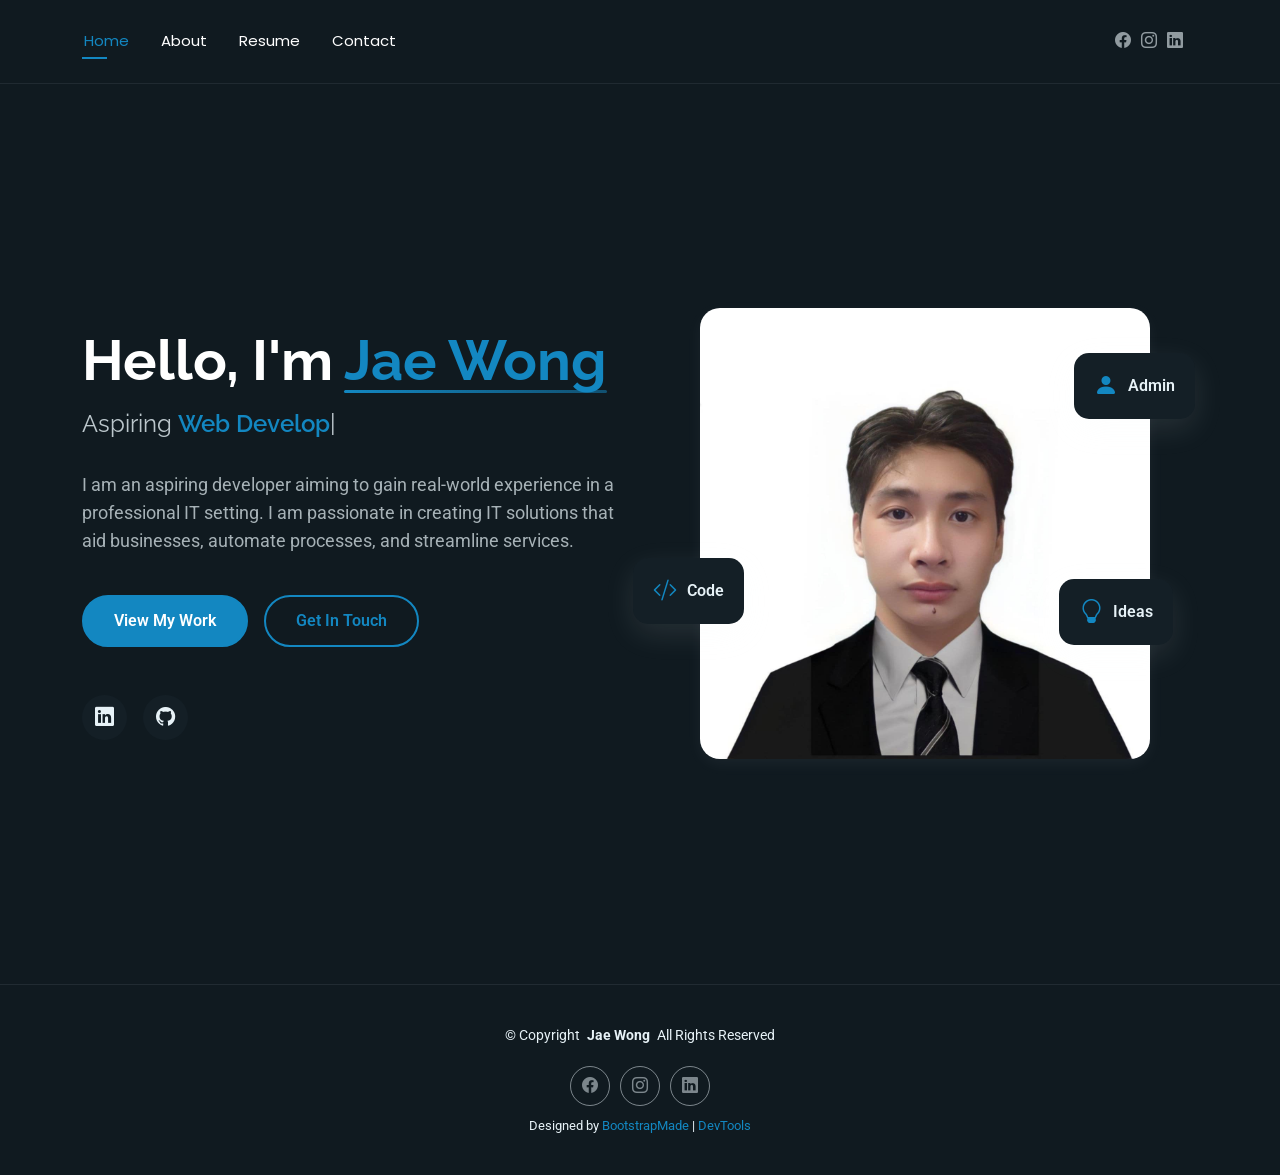
==== commit c79b2f0e: "Disabling Projects" ====
--- a/index.html
+++ b/index.html
@@ -52,7 +52,7 @@
           <li><a href="about.html">About</a></li>
           <li><a href="resume.html">Resume</a></li>
           <!-- <li><a href="services.html">Services</a></li> -->
-          <li><a href="projects.html">Projects</a></li>
+          <!-- <li><a href="projects.html">Projects</a></li> -->
           <li><a href="contact.html">Contact</a></li>
         </ul>
         <i class="mobile-nav-toggle d-xl-none bi bi-list"></i>
@@ -81,7 +81,7 @@
               <h2 data-aos="fade-up" data-aos-delay="300">Aspiring <span class="typed" data-typed-items="Web Developer, Database Administrator, Software Developer"></span></h2>
               <p data-aos="fade-up" data-aos-delay="400">I am an aspiring developer aiming to gain real-world experience in a professional IT setting. I am passionate in creating IT solutions that aid businesses, automate processes, and streamline services.</p>
               <div class="hero-actions" data-aos="fade-up" data-aos-delay="500">
-                <a href="projects.html" class="btn btn-primary">View My Work</a>
+                <a href="resume.html" class="btn btn-primary">View My Work</a>
                 <a href="contact.html" class="btn btn-outline">Get In Touch</a>
               </div>
               <div class="social-links" data-aos="fade-up" data-aos-delay="600">
